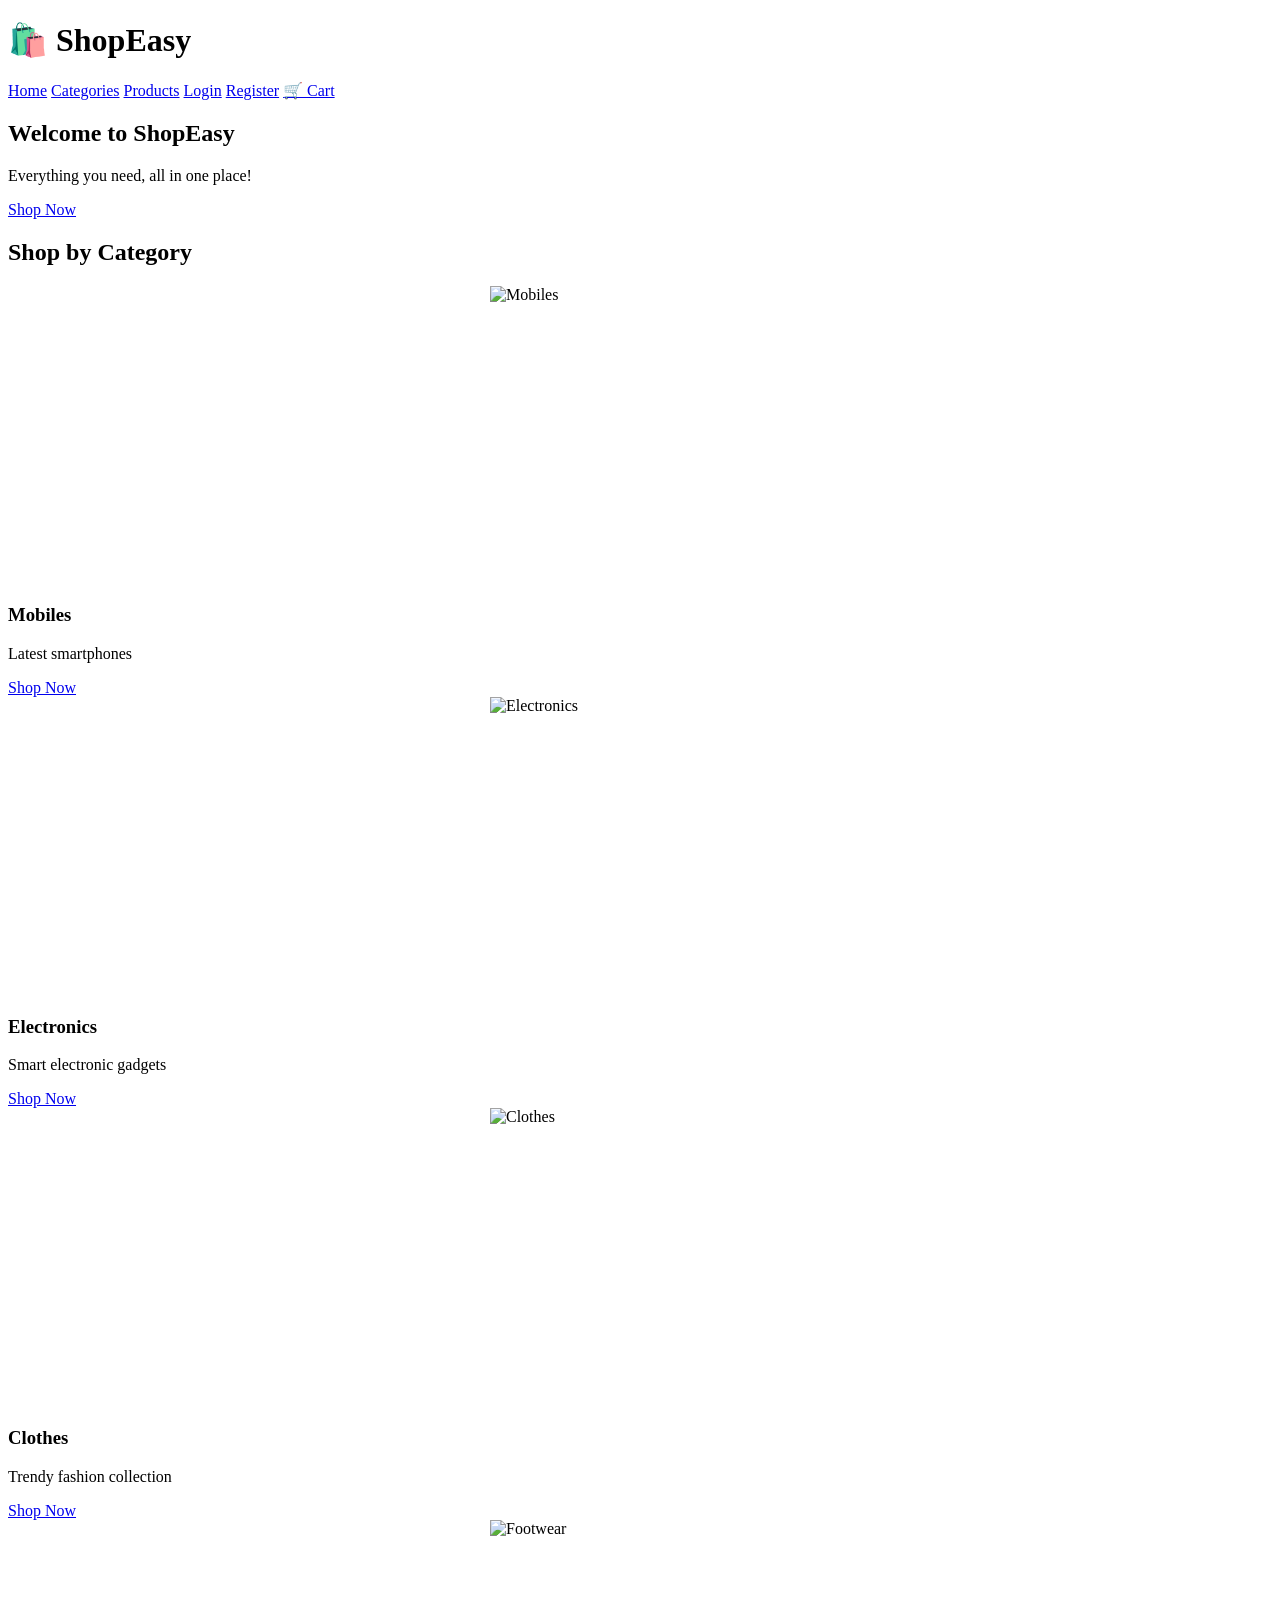
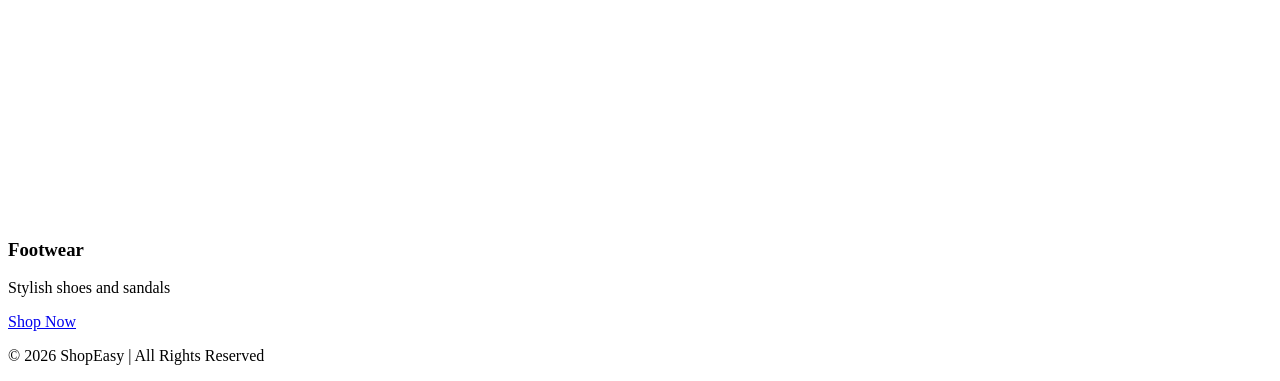
==== index.html @ 11047233 "Add files via upload" ====
<!DOCTYPE html>
<html lang="en">
<head>
    <meta charset="UTF-8">
    <meta name="viewport" content="width=device-width, initial-scale=1.0">
    <title>ShopEasy - Home</title>
    <link rel="stylesheet" href="css/style.css">

    <style>
        .category-card img {
            width: 300px;
            height: 300px;
            object-fit: contain;
            display: block;
            margin: 0 auto;
        }
    </style>
</head>

<body>

<header>
    <h1>🛍️ ShopEasy</h1>

    <nav>
        <a href="index.html">Home</a>
        <a href="categories.html">Categories</a>
        <a href="products.html">Products</a>
        <a href="login.html">Login</a>
        <a href="registration.html">Register</a>
        <a href="cart.html">🛒 Cart</a>
    </nav>
</header>

<section class="hero">
    <h2>Welcome to ShopEasy</h2>
    <p>Everything you need, all in one place!</p>
    <a href="products.html" class="btn">Shop Now</a>
</section>

<section>
    <h2 class="section-title">Shop by Category</h2>

    <div class="category-container">

        <div class="category-card">
            <img src="images/mobiles.jpg" alt="Mobiles">
            <h3>Mobiles</h3>
            <p>Latest smartphones</p>
            <a href="products.html">Shop Now</a>
        </div>

        <div class="category-card">
            <img src="images/electronics.webp" alt="Electronics">
            <h3>Electronics</h3>
            <p>Smart electronic gadgets</p>
            <a href="products.html">Shop Now</a>
        </div>

        <div class="category-card">
            <img src="images/clothes.avif" alt="Clothes">
            <h3>Clothes</h3>
            <p>Trendy fashion collection</p>
            <a href="products.html">Shop Now</a>
        </div>

        <div class="category-card">
            <img src="images/footwear.webp" alt="Footwear">
            <h3>Footwear</h3>
            <p>Stylish shoes and sandals</p>
            <a href="products.html">Shop Now</a>
        </div>

    </div>
</section>

<footer>
    <p>© 2026 ShopEasy | All Rights Reserved</p>
</footer>

</body>
</html>
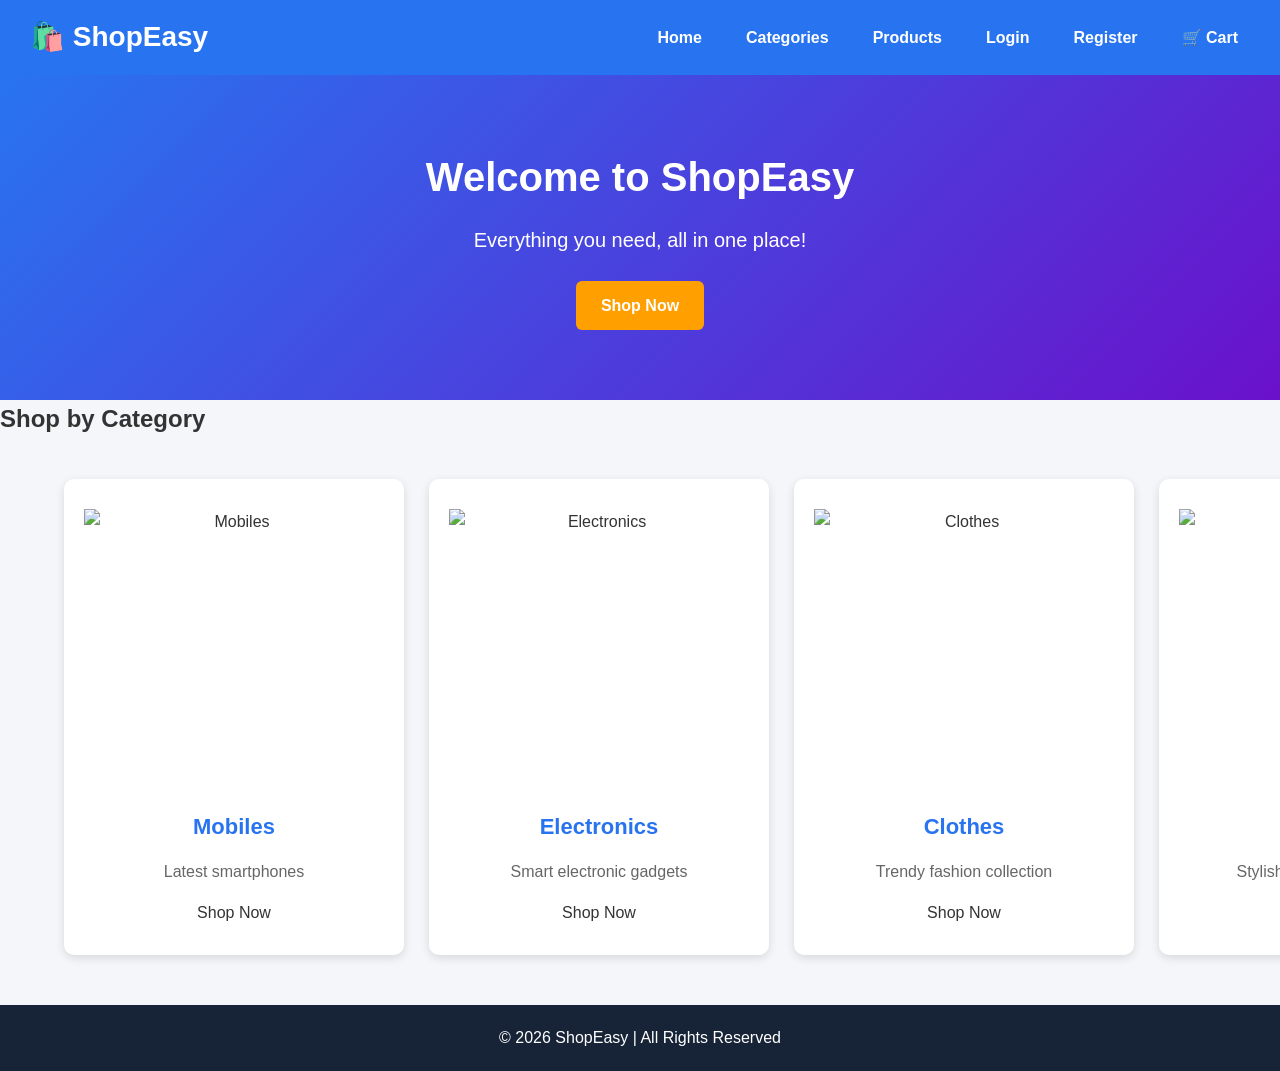
==== commit 5d4cfd42: "Update index.html" ====
--- a/index.html
+++ b/index.html
@@ -4,7 +4,7 @@
     <meta charset="UTF-8">
     <meta name="viewport" content="width=device-width, initial-scale=1.0">
     <title>ShopEasy - Home</title>
-    <link rel="stylesheet" href="css/style.css">
+    <link rel="stylesheet" href="style.css">
 
     <style>
         .category-card img {
@@ -79,4 +79,4 @@
 </footer>
 
 </body>
-</html>+</html>
--- a/style.css
+++ b/style.css
@@ -0,0 +1,540 @@
+/* ==============================
+   GENERAL STYLES
+   ============================== */
+
+* {
+    margin: 0;
+    padding: 0;
+    box-sizing: border-box;
+}
+
+body {
+    font-family: Arial, sans-serif;
+    background-color: #f5f6fa;
+    color: #333;
+    line-height: 1.6;
+}
+
+a {
+    text-decoration: none;
+    color: inherit;
+}
+
+h1, h2, h3 {
+    margin-bottom: 15px;
+}
+
+
+/* ==============================
+   HEADER
+   ============================== */
+
+header {
+    background-color: #2874f0;
+    color: white;
+    padding: 15px 30px;
+    display: flex;
+    justify-content: space-between;
+    align-items: center;
+    flex-wrap: wrap;
+}
+
+header h1 {
+    margin: 0;
+    font-size: 28px;
+}
+
+nav {
+    display: flex;
+    gap: 20px;
+    align-items: center;
+    flex-wrap: wrap;
+}
+
+nav a {
+    color: white;
+    font-weight: bold;
+    padding: 8px 12px;
+    border-radius: 5px;
+    transition: 0.3s;
+}
+
+nav a:hover {
+    background-color: white;
+    color: #2874f0;
+}
+
+
+/* ==============================
+   HOME PAGE / HERO
+   ============================== */
+
+.hero {
+    text-align: center;
+    padding: 70px 20px;
+    background: linear-gradient(135deg, #2874f0, #6a11cb);
+    color: white;
+}
+
+.hero h2 {
+    font-size: 40px;
+    margin-bottom: 15px;
+}
+
+.hero p {
+    font-size: 20px;
+    margin-bottom: 25px;
+}
+
+.btn {
+    display: inline-block;
+    background-color: #ff9f00;
+    color: white;
+    border: none;
+    padding: 12px 25px;
+    border-radius: 6px;
+    cursor: pointer;
+    font-size: 16px;
+    font-weight: bold;
+    transition: 0.3s;
+}
+
+.btn:hover {
+    background-color: #fb641b;
+    transform: translateY(-2px);
+}
+
+
+/* ==============================
+   CONTAINER
+   ============================== */
+
+.container {
+    width: 90%;
+    max-width: 1200px;
+    margin: 40px auto;
+}
+
+.container h2 {
+    text-align: center;
+    margin-bottom: 30px;
+}
+
+
+/* ==============================
+   CATEGORY CARDS
+   ============================== */
+
+.category-container {
+    width: 90%;
+    max-width: 1200px;
+    margin: 40px auto;
+    display: grid;
+    grid-template-columns: repeat(4, 1fr);
+    gap: 25px;
+}
+
+.category-card {
+    background-color: white;
+    padding: 30px 20px;
+    text-align: center;
+    border-radius: 10px;
+    box-shadow: 0 3px 10px rgba(0, 0, 0, 0.12);
+    transition: 0.3s;
+}
+
+.category-card:hover {
+    transform: translateY(-8px);
+    box-shadow: 0 8px 20px rgba(0, 0, 0, 0.18);
+}
+
+.category-card h3 {
+    color: #2874f0;
+    font-size: 22px;
+}
+
+.category-card p {
+    color: #666;
+    margin-bottom: 15px;
+}
+
+
+/* ==============================
+   PRODUCT SECTION
+   ============================== */
+
+.product-container {
+    width: 90%;
+    max-width: 1200px;
+    margin: 40px auto;
+    display: grid;
+    grid-template-columns: repeat(3, 1fr);
+    gap: 25px;
+}
+
+.product-card {
+    background-color: white;
+    padding: 25px;
+    text-align: center;
+    border-radius: 10px;
+    box-shadow: 0 3px 10px rgba(0, 0, 0, 0.12);
+    transition: 0.3s;
+}
+
+.product-card:hover {
+    transform: translateY(-7px);
+    box-shadow: 0 8px 20px rgba(0, 0, 0, 0.18);
+}
+
+.product-card h3 {
+    color: #2874f0;
+    font-size: 20px;
+}
+
+.product-card p {
+    margin: 8px 0;
+}
+
+.price {
+    color: #388e3c;
+    font-size: 20px;
+    font-weight: bold;
+    margin: 15px 0;
+}
+
+.product-card .btn {
+    margin-top: 10px;
+}
+
+
+/* ==============================
+   LOGIN & REGISTRATION FORM
+   ============================== */
+
+.form-container {
+    width: 90%;
+    max-width: 450px;
+    margin: 50px auto;
+    background-color: white;
+    padding: 35px;
+    border-radius: 10px;
+    box-shadow: 0 4px 15px rgba(0, 0, 0, 0.15);
+}
+
+.form-container h2 {
+    text-align: center;
+    color: #2874f0;
+    margin-bottom: 25px;
+}
+
+.form-container label {
+    display: block;
+    font-weight: bold;
+    margin-top: 15px;
+    margin-bottom: 6px;
+}
+
+.form-container input,
+.form-container select,
+.form-container textarea {
+    width: 100%;
+    padding: 12px;
+    border: 1px solid #ccc;
+    border-radius: 5px;
+    font-size: 15px;
+    outline: none;
+}
+
+.form-container input:focus,
+.form-container select:focus,
+.form-container textarea:focus {
+    border-color: #2874f0;
+    box-shadow: 0 0 4px rgba(40, 116, 240, 0.3);
+}
+
+.form-container .btn {
+    width: 100%;
+    margin-top: 20px;
+}
+
+.form-container p {
+    text-align: center;
+    margin-top: 20px;
+}
+
+.form-container a {
+    display: block;
+    text-align: center;
+    color: #2874f0;
+    font-weight: bold;
+    margin-top: 8px;
+}
+
+.form-container a:hover {
+    text-decoration: underline;
+}
+
+
+/* ==============================
+   REMEMBER ME
+   ============================== */
+
+.remember {
+    display: flex;
+    align-items: center;
+    gap: 8px;
+    margin-top: 15px;
+}
+
+.remember input {
+    width: auto;
+}
+
+.remember label {
+    margin: 0;
+    font-weight: normal;
+}
+
+#login-message {
+    text-align: center;
+    color: green;
+    font-weight: bold;
+    margin-top: 20px;
+}
+
+
+/* ==============================
+   CART PAGE
+   ============================== */
+
+.cart-container {
+    width: 90%;
+    max-width: 900px;
+    margin: 40px auto;
+}
+
+.cart-container h2 {
+    text-align: center;
+    margin-bottom: 30px;
+}
+
+.cart-item {
+    background-color: white;
+    padding: 20px;
+    margin-bottom: 15px;
+    border-radius: 8px;
+    display: flex;
+    justify-content: space-between;
+    align-items: center;
+    box-shadow: 0 3px 8px rgba(0, 0, 0, 0.1);
+}
+
+.cart-item h3 {
+    margin: 0;
+    color: #2874f0;
+}
+
+.cart-item p {
+    margin: 5px 0;
+}
+
+.cart-total {
+    background-color: white;
+    padding: 25px;
+    margin-top: 25px;
+    border-radius: 8px;
+    text-align: right;
+    box-shadow: 0 3px 8px rgba(0, 0, 0, 0.1);
+}
+
+.cart-total h3 {
+    font-size: 24px;
+    color: #388e3c;
+}
+
+.cart-total .btn {
+    margin-top: 10px;
+}
+
+
+/* ==============================
+   PAYMENT PAGE
+   ============================== */
+
+.payment-container {
+    width: 90%;
+    max-width: 800px;
+    margin: 40px auto;
+    background-color: white;
+    padding: 30px;
+    border-radius: 10px;
+    box-shadow: 0 4px 15px rgba(0, 0, 0, 0.12);
+}
+
+.payment-container h2 {
+    text-align: center;
+    color: #2874f0;
+    margin-bottom: 25px;
+}
+
+.order-summary {
+    background-color: #f5f6fa;
+    padding: 20px;
+    border-radius: 8px;
+    margin-bottom: 25px;
+}
+
+.order-summary h3 {
+    color: #2874f0;
+}
+
+.order-summary p {
+    margin: 8px 0;
+}
+
+.payment-method {
+    margin: 20px 0;
+}
+
+.payment-method label {
+    display: block;
+    padding: 12px;
+    margin: 8px 0;
+    border: 1px solid #ddd;
+    border-radius: 5px;
+    cursor: pointer;
+}
+
+.payment-method label:hover {
+    background-color: #f5f6fa;
+}
+
+.payment-method input {
+    margin-right: 10px;
+}
+
+.payment-container .btn {
+    width: 100%;
+    margin-top: 15px;
+}
+
+#payment-message {
+    text-align: center;
+    color: green;
+    font-weight: bold;
+    margin-top: 20px;
+}
+
+
+/* ==============================
+   FOOTER
+   ============================== */
+
+footer {
+    background-color: #172337;
+    color: white;
+    text-align: center;
+    padding: 20px;
+    margin-top: 50px;
+}
+
+footer p {
+    margin: 0;
+}
+
+
+/* ==============================
+   BUTTON LINKS
+   ============================== */
+
+a.btn {
+    color: white;
+}
+
+a.btn:hover {
+    color: white;
+}
+
+
+/* ==============================
+   MOBILE RESPONSIVE DESIGN
+   ============================== */
+
+@media (max-width: 900px) {
+
+    .category-container {
+        grid-template-columns: repeat(2, 1fr);
+    }
+
+    .product-container {
+        grid-template-columns: repeat(2, 1fr);
+    }
+
+    header {
+        flex-direction: column;
+        gap: 15px;
+    }
+
+    nav {
+        justify-content: center;
+    }
+}
+
+
+@media (max-width: 600px) {
+
+    header {
+        padding: 15px;
+    }
+
+    header h1 {
+        font-size: 24px;
+    }
+
+    nav {
+        gap: 8px;
+    }
+
+    nav a {
+        font-size: 14px;
+        padding: 6px 8px;
+    }
+
+    .hero {
+        padding: 50px 15px;
+    }
+
+    .hero h2 {
+        font-size: 30px;
+    }
+
+    .hero p {
+        font-size: 17px;
+    }
+
+    .category-container {
+        grid-template-columns: 1fr;
+    }
+
+    .product-container {
+        grid-template-columns: 1fr;
+    }
+
+    .form-container {
+        padding: 25px 20px;
+    }
+
+    .cart-item {
+        flex-direction: column;
+        text-align: center;
+        gap: 10px;
+    }
+
+    .cart-total {
+        text-align: center;
+    }
+
+    .payment-container {
+        padding: 20px;
+    }
+}
